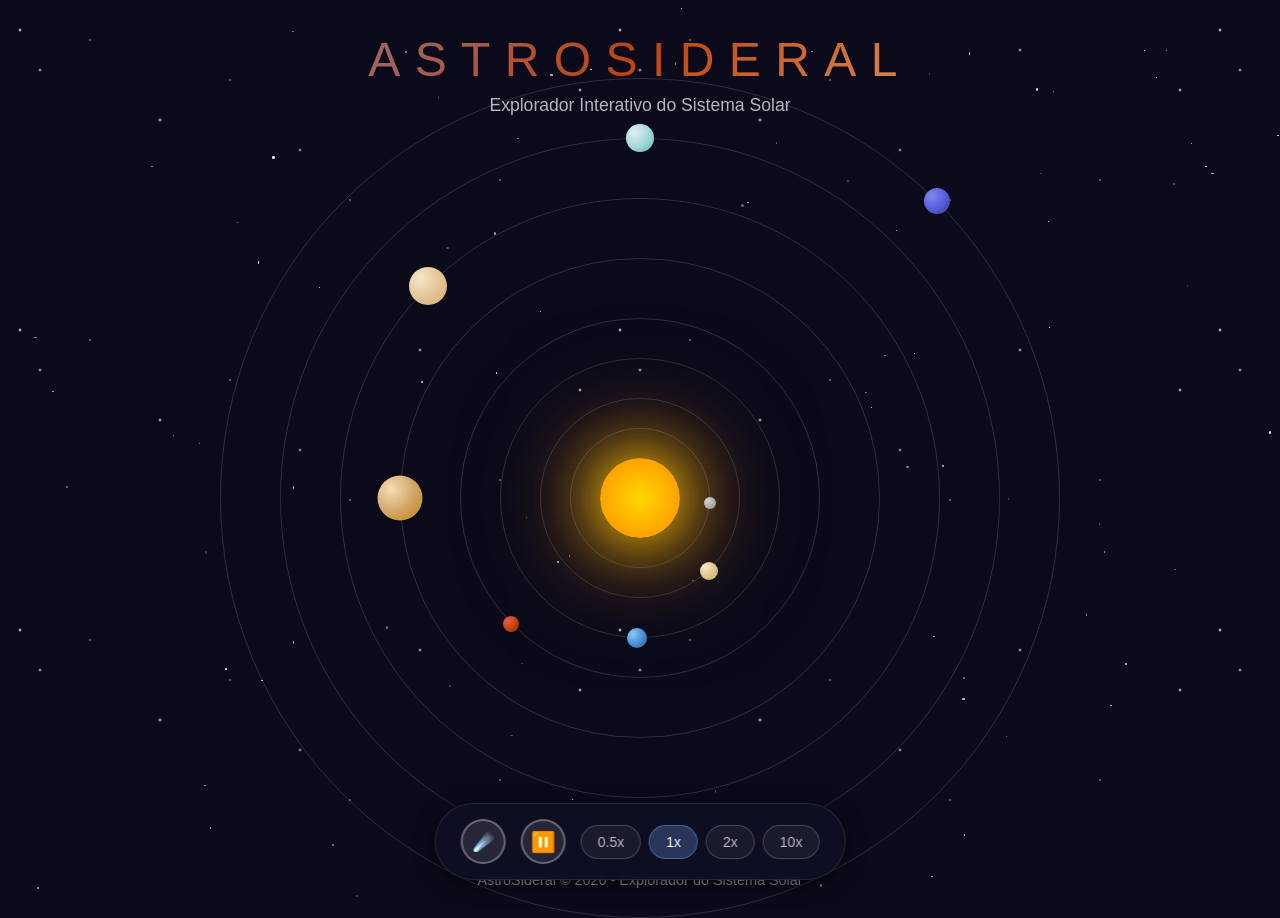
==== index.html @ a25ebfbf "index.html em rota errada, estava em Frontend/ (movido para) AstroSideral/" ====
<!DOCTYPE html>
<html lang="pt-BR">
<head>
    <meta charset="UTF-8">
    <meta name="viewport" content="width=device-width, initial-scale=1.0">
    <title>AstroSideral - Explorador do Sistema Solar</title>
    <link rel="stylesheet" href="frontend/assets/css/style.css">
</head>
<!--index.html-->
<body> 
    <div class="stars"></div>
    <header class="header">
        <h1>AstroSideral</h1>
        <p class="subtitle">Explorador Interativo do Sistema Solar</p>
    </header>
    <main class="main-content">
        <div class="solar-system">
            <div class="sun" data-planet="sun"></div>
            <div class="orbit orbit-mercury"></div>
            <div class="planet planet-mercury" data-planet="mercury"></div>
            <div class="orbit orbit-venus"></div>
            <div class="planet planet-venus" data-planet="venus"></div>
            <div class="orbit orbit-earth"></div>
            <div class="planet planet-earth" data-planet="earth"></div>
            <div class="orbit orbit-mars"></div>
            <div class="planet planet-mars" data-planet="mars"></div>
            <div class="orbit orbit-jupiter"></div>
            <div class="planet planet-jupiter" data-planet="jupiter"></div>
            <div class="orbit orbit-saturn"></div>
            <div class="planet planet-saturn" data-planet="saturn"></div>
            <div class="orbit orbit-uranus"></div>
            <div class="planet planet-uranus" data-planet="uranus"></div>
            <div class="orbit orbit-neptune"></div>
            <div class="planet planet-neptune" data-planet="neptune"></div>
        </div>
        <aside class="info-panel" id="infoPanel">
            <button class="close-btn" id="closePanel">&times;</button>
            <div class="panel-content">
                <h2 class="planet-name" id="planetName">Selecione um planeta</h2>
                <div class="planet-details">
                    <div class="detail-item">
                        <span class="detail-label">Tipo:</span>
                        <span class="detail-value" id="planetType">-</span>
                    </div>
                    <div class="detail-item">
                        <span class="detail-label">Tamanho relativo:</span>
                        <span class="detail-value" id="planetSize">-</span>
                    </div>
                    <div class="detail-item">
                        <span class="detail-label">Distância do Sol:</span>
                        <span class="detail-value" id="planetDistance">-</span>
                    </div>
                </div>
                <p class="planet-info" id="planetInfo">
                    Clique em um planeta para ver suas informações detalhadas.
                </p>
                <div class="planet-visual" id="planetVisual"></div>
            </div>
        </aside>
    </main>
    <footer class="footer">
        <p>AstroSideral © 2026 - Explorador do Sistema Solar</p>
    </footer>
    <script src="frontend/assets/js/app.js"></script>
    <script src="frontend/assets/js/asteroid-control.js"></script>
    <script src="frontend/assets/js/time-control.js"></script>
    <script src="frontend/assets/js/space-events.js"></script>
    <script src="frontend/assets/js/camera-control.js"></script>
</body>
</html>
---- frontend/assets/css/style.css ----
/*style.css*/
* {
    margin: 0;
    padding: 0;
    box-sizing: border-box;
}
:root {
    --bg-color: #0a0a1a;
    --text-color: #ffffff;
    --accent-color: #6b93d6;
    --panel-bg: rgba(15, 15, 35, 0.95);
    --border-color: rgba(255, 255, 255, 0.1);
}
body {
    font-family: 'Segoe UI', Tahoma, Geneva, Verdana, sans-serif;
    background: var(--bg-color);
    color: var(--text-color);
    min-height: 100vh;
    overflow-x: hidden;
}
.stars {
    position: fixed;
    top: 0;
    left: 0;
    width: 100%;
    height: 100%;
    pointer-events: none;
    z-index: 0;
}
.stars::before {
    content: '';
    position: absolute;
    top: 0;
    left: 0;
    width: 100%;
    height: 100%;
    background: 
        radial-gradient(2px 2px at 20px 30px, #fff, transparent),
        radial-gradient(2px 2px at 40px 70px, rgba(255,255,255,0.8), transparent),
        radial-gradient(1px 1px at 90px 40px, #fff, transparent),
        radial-gradient(2px 2px at 160px 120px, rgba(255,255,255,0.9), transparent),
        radial-gradient(1px 1px at 230px 80px, #fff, transparent),
        radial-gradient(2px 2px at 300px 150px, rgba(255,255,255,0.7), transparent),
        radial-gradient(1px 1px at 350px 200px, #fff, transparent),
        radial-gradient(2px 2px at 420px 50px, rgba(255,255,255,0.8), transparent),
        radial-gradient(1px 1px at 500px 180px, #fff, transparent),
        radial-gradient(2px 2px at 580px 90px, rgba(255,255,255,0.9), transparent);
    background-size: 600px 300px;
    animation: twinkle 8s ease-in-out infinite;
}
@keyframes twinkle {
    0%, 100% { opacity: 0.8; }
    50% { opacity: 1; }
}
.header {
    text-align: center;
    padding: 2rem 1rem;
    position: relative;
    z-index: 1;
}
.header h1 {
    font-size: 3rem;
    font-weight: 300;
    letter-spacing: 0.3em;
    text-transform: uppercase;
    background: linear-gradient(135deg, #6b93d6, #c1440e, #f4d59e);
    -webkit-background-clip: text;
    -webkit-text-fill-color: transparent;
    background-clip: text;
    margin-bottom: 0.5rem;
}
.subtitle {
    font-size: 1.1rem;
    color: rgba(255, 255, 255, 0.7);
    font-weight: 300;
}
.main-content {
    display: flex;
    position: relative;
    z-index: 1;
    min-height: calc(100vh - 200px);
}
.solar-system {
    flex: 1;
    display: flex;
    justify-content: center;
    align-items: center;
    min-height: 600px;
    position: relative;
    padding: 2rem;
}
.sun {
    width: 80px;
    height: 80px;
    background: radial-gradient(circle, #ffd700, #ff8c00);
    border-radius: 50%;
    position: absolute;
    box-shadow: 
        0 0 60px #ffd700,
        0 0 100px #ff8c00,
        0 0 140px rgba(255, 140, 0, 0.5);
    animation: sunPulse 3s ease-in-out infinite;
    z-index: 10;
    cursor: pointer;
    transition: transform 0.3s ease, box-shadow 0.3s ease;
}
.sun:hover {
    transform: scale(1.1);
    box-shadow: 
        0 0 80px #ffd700,
        0 0 120px #ff8c00,
        0 0 160px rgba(255, 140, 0, 0.7);
}
@keyframes sunPulse {
    0%, 100% { 
        box-shadow: 
            0 0 60px #ffd700,
            0 0 100px #ff8c00,
            0 0 140px rgba(255, 140, 0, 0.5);
    }
    50% { 
        box-shadow: 
            0 0 80px #ffd700,
            0 0 120px #ff8c00,
            0 0 160px rgba(255, 140, 0, 0.6);
    }
}
.orbit {
    position: absolute;
    border: 1px solid rgba(255, 255, 255, 0.15);
    border-radius: 50%;
    pointer-events: none;
}
.orbit-mercury {
    width: 140px;
    height: 140px;
}
.orbit-venus {
    width: 200px;
    height: 200px;
}
.orbit-earth {
    width: 280px;
    height: 280px;
}
.orbit-mars {
    width: 360px;
    height: 360px;
}
.orbit-jupiter {
    width: 480px;
    height: 480px;
}
.orbit-saturn {
    width: 600px;
    height: 600px;
}
.orbit-uranus {
    width: 720px;
    height: 720px;
}
.orbit-neptune {
    width: 840px;
    height: 840px;
}
.planet {
    position: absolute;
    border-radius: 50%;
    cursor: pointer;
    transition: transform 0.3s ease;
    pointer-events: auto;
    z-index: 20;
}
.planet:hover {
    transform: scale(1.3);
    box-shadow: 0 0 20px currentColor;
}
.planet-mercury {
    width: 12px;
    height: 12px;
    background: radial-gradient(circle at 30% 30%, #d4d4d4, #8a8a8a);
    color: #b5b5b5;
}
.planet-venus {
    width: 18px;
    height: 18px;
    background: radial-gradient(circle at 30% 30%, #f5e6c8, #c9a84a);
    color: #e6c87a;
}
.planet-earth {
    width: 20px;
    height: 20px;
    background: radial-gradient(circle at 30% 30%, #87ceeb, #4a90d9, #2d5a87);
    color: #6b93d6;
}
.planet-mars {
    width: 16px;
    height: 16px;
    background: radial-gradient(circle at 30% 30%, #e85d4a, #c1440e, #8b2500);
    color: #c1440e;
}
.planet-jupiter {
    width: 45px;
    height: 45px;
    background: radial-gradient(circle at 30% 30%, #f5deb3, #d4a76a, #b8860b);
    color: #d8ca9d;
}
.planet-saturn {
    width: 38px;
    height: 38px;
    background: radial-gradient(circle at 30% 30%, #f5e6c8, #d4a76a);
    color: #f4d59e;
}
.planet-uranus {
    width: 28px;
    height: 28px;
    background: radial-gradient(circle at 30% 30%, #e0f0f0, #a8d8d8, #5fb8b8);
    color: #d1e7e7;
}
.planet-neptune {
    width: 26px;
    height: 26px;
    background: radial-gradient(circle at 30% 30%, #7b8be8, #5b5ddf, #3a3a8f);
    color: #5b5ddf;
}
.info-panel {
    position: fixed;
    right: -400px;
    top: 0;
    width: 350px;
    height: 100vh;
    background: var(--panel-bg);
    backdrop-filter: blur(10px);
    border-left: 1px solid var(--border-color);
    padding: 1.5rem;
    transition: right 0.4s cubic-bezier(0.4, 0, 0.2, 1);
    z-index: 100;
    overflow-y: auto;
    max-height: 100vh;
}
.info-panel.active {
    right: 0;
}
.close-btn {
    position: absolute;
    top: 1rem;
    right: 1rem;
    background: none;
    border: none;
    color: var(--text-color);
    font-size: 2rem;
    cursor: pointer;
    width: 40px;
    height: 40px;
    display: flex;
    align-items: center;
    justify-content: center;
    border-radius: 50%;
    transition: background 0.3s ease;
}
.close-btn:hover {
    background: rgba(255, 255, 255, 0.1);
}
.panel-content {
    margin-top: 2rem;
}
.planet-name {
    font-size: 1.8rem;
    font-weight: 300;
    margin-bottom: 1rem;
    color: var(--accent-color);
}
.planet-details {
    margin-bottom: 1rem;
}
.detail-item {
    display: flex;
    justify-content: space-between;
    padding: 0.5rem 0;
    border-bottom: 1px solid var(--border-color);
}
.detail-label {
    color: rgba(255, 255, 255, 0.7);
    font-weight: 500;
    font-size: 0.9rem;
}
.detail-value {
    color: var(--text-color);
    font-weight: 600;
    font-size: 0.9rem;
}
.planet-info {
    line-height: 1.6;
    color: rgba(255, 255, 255, 0.9);
    margin-bottom: 1rem;
    font-size: 0.9rem;
}
.planet-visual {
    width: 100%;
    height: 120px;
    border-radius: 10px;
    display: flex;
    align-items: center;
    justify-content: center;
    background: rgba(255, 255, 255, 0.05);
    border: 1px solid var(--border-color);
}
.planet-visual::before {
    content: '';
    width: 60px;
    height: 60px;
    border-radius: 50%;
    background: var(--accent-color);
    box-shadow: 0 0 40px var(--accent-color);
    animation: planetVisualPulse 2s ease-in-out infinite;
}
@keyframes planetVisualPulse {
    0%, 100% { 
        transform: scale(1);
        opacity: 0.8;
    }
    50% { 
        transform: scale(1.1);
        opacity: 1;
    }
}
.footer {
    text-align: center;
    padding: 1.5rem;
    color: rgba(255, 255, 255, 0.5);
    font-size: 0.9rem;
    position: relative;
    z-index: 1;
}
.planet-dome-overlay {
    position: fixed;
    top: 0;
    left: 0;
    width: 100%;
    height: 100%;
    z-index: 200;
    pointer-events: none;
    opacity: 0;
    transition: opacity 0.3s ease;
}
.planet-dome-overlay.active {
    opacity: 1;
    pointer-events: none;
}
.planet-dome {
    position: absolute;
    bottom: 0;
    left: 50%;
    transform: translateX(-50%);
    width: 80%;
    height: 45%;
    border-radius: 50% 50% 0 0;
    background: radial-gradient(ellipse at center bottom, var(--dome-color) 0%, var(--dome-color) 30%, rgba(0,0,0,0.7) 60%, rgba(0,0,0,0.9) 100%);
    box-shadow: 0 0 60px var(--dome-color), inset 0 0 100px rgba(0,0,0,0.4);
    transition: all 0.3s ease;
}
.planet-dome-info{
    position: fixed;
    inset: 0;
    pointer-events: none;
    z-index: 220;
}
.dome-side.left .planet-dome-info-box:nth-child(1),
.dome-side.right .planet-dome-info-box:nth-child(1){
    position: fixed;
    bottom: 140px;
}

.dome-side.left .planet-dome-info-box:nth-child(2),
.dome-side.right .planet-dome-info-box:nth-child(2){
    position: fixed;
    bottom: 15px;
}

.dome-side.left .planet-dome-info-box{
    left: 15px;
}

.dome-side.right .planet-dome-info-box{
    right: 15px;
    text-align: right;
}
.planet-dome-info-box{
    background:rgba(0,0,0,.7);
    backdrop-filter:blur(10px);
    border:1px solid rgba(255,255,255,.15);
    border-radius:14px;
    padding:12px;
    width:170px;
    box-shadow:0 10px 30px rgba(0,0,0,.4);
    transition:transform .25s ease;
}
.planet-dome-info-box:hover{
    transform:translateY(-3px);
}
.planet-dome-info-box h3{
    font-size:.75rem;
    text-transform:uppercase;
    letter-spacing:2px;
    color:rgba(255,255,255,.5);
    margin-bottom:8px;
}
.planet-dome-info-box p{
    color:white;
    font-weight:600;
}
.planet-highlight-name{
    font-size:1.5rem;
    font-weight:700;
}
.planet-dome-close {
    position: absolute;
    top: 5px;
    right: 20px;
    background: rgba(255, 255, 255, 0.1);
    border: 1px solid rgba(255, 255, 255, 0.3);
    color: white;
    width: 50px;
    height: 50px;
    border-radius: 50%;
    font-size: 1.5rem;
    cursor: pointer;
    display: flex;
    align-items: center;
    justify-content: center;
    transition: all 0.3s ease;
}
.planet-dome-close:hover {
    background: rgba(255, 255, 255, 0.2);
    transform: scale(1.1);
}
.planet-dome-close,
.planet-dome-info,
.planet-dome-info-box {
    pointer-events: auto;
}
/* Modifique apenas estes dois blocos no seu style.css */

.planet-arrow {
    position: absolute;
    left: 50%; /* Garante que comece exatamente no centro horizontal do planeta */
    top: -35px; /* Define uma distância fixa para cima, independente do tamanho do planeta */
    width: 20px;
    height: 6px;
    background: #ff4444;
    border-radius: 999px;
    /* Adicionamos o translate(-50%) para centralizar o próprio corpo da seta com o eixo do planeta */
    transform: translateX(-50%) rotate(270deg); 
    filter: drop-shadow(0 0 10px rgba(255,68,68,.8));
    z-index: 25;
    opacity: 0;
    transition: opacity .3s ease;
    pointer-events: none;
}

.planet-arrow::after {
    content: "";
    position: absolute;
    left: -14px;
    top: 50%;
    transform: translateY(-50%);
    width: 0;
    height: 0;
    border-top: 10px solid transparent;
    border-bottom: 10px solid transparent;
    border-right: 16px solid #ff4444;
}
.planet-arrow.active {
    opacity: 1;
    animation: arrowBounce 1s ease-in-out infinite;
}
.fixed-info {
    position: fixed;
    inset: 0;
    pointer-events: none;
    z-index: 220;
}

.fixed-info .planet-dome-info-box,
.fixed-info .planet-dome-close {
    pointer-events: auto;
}
.solar-system.planet-selected {
    opacity: 0.7;
}
.solar-system.planet-selected .planet,
.solar-system.planet-selected .sun {
    opacity: 0.75;
    box-shadow: none;
}
.solar-system.planet-selected .planet.selected-planet {
    opacity: 1;
    box-shadow: none;
}
@media (max-width: 1024px) {
    .info-panel {
        width: 320px;
        right: -320px;
    }
}
@media (max-width: 768px) {
    .header h1 {
        font-size: 2rem;
    }
    .solar-system {
        min-height: 400px;
    }
    .info-panel {
        width: 100%;
        right: -100%;
    }
    .planet-name {
        font-size: 2rem;
    }
}
@media (max-width: 480px) {
    .header h1 {
        font-size: 1.5rem;
        letter-spacing: 0.2em;
    }
    .subtitle {
        font-size: 0.9rem;
    }
    .solar-system {
        min-height: 350px;
    }
}
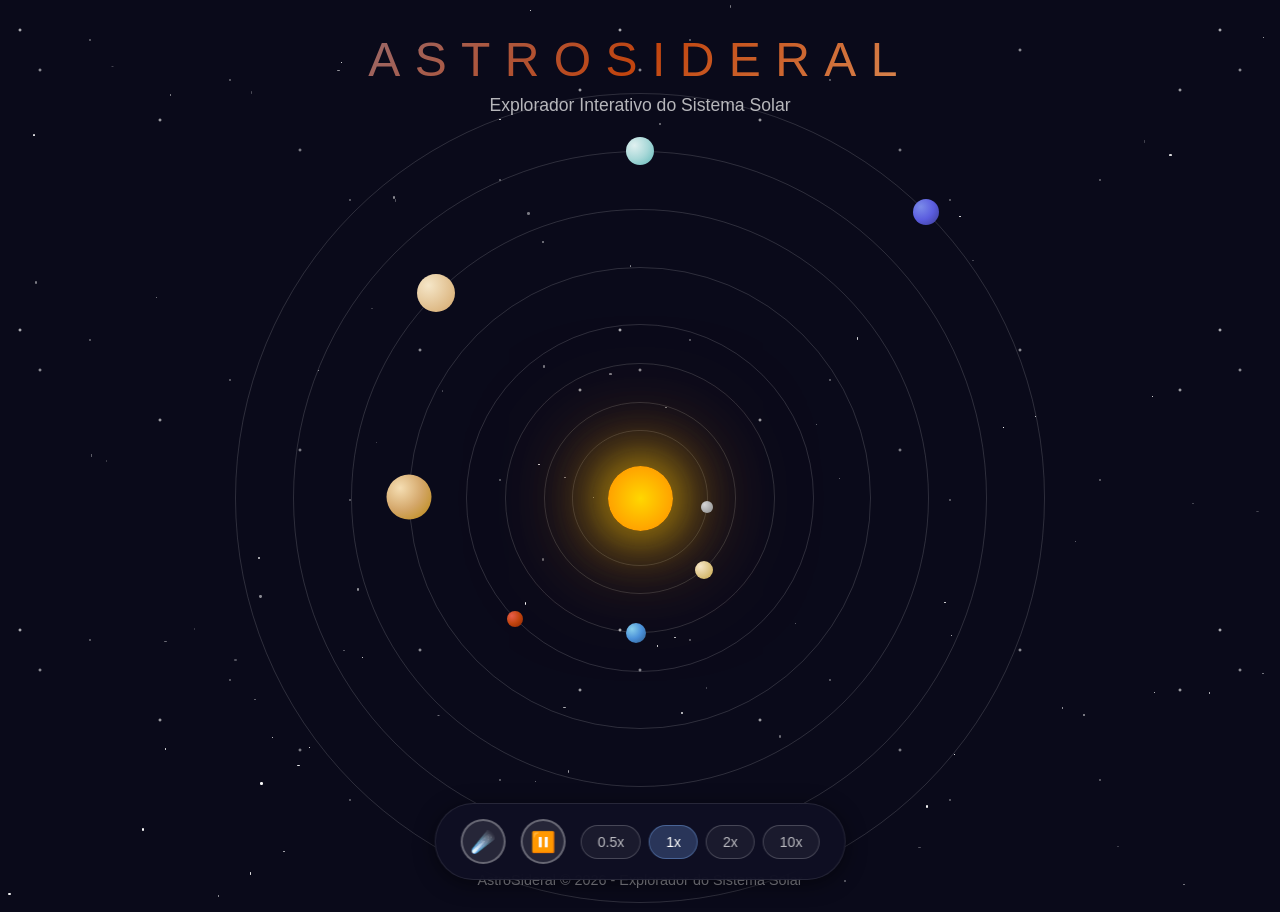
==== commit 08b732b2: "responsividade" ====
--- a/index.html
+++ b/index.html
@@ -5,6 +5,7 @@
     <meta name="viewport" content="width=device-width, initial-scale=1.0">
     <title>AstroSideral - Explorador do Sistema Solar</title>
     <link rel="stylesheet" href="frontend/assets/css/style.css">
+    <link rel="stylesheet" href="frontend/assets/css/responsive.css">
 </head>
 <!--index.html-->
 <body> 
--- a/frontend/assets/css/style.css
+++ b/frontend/assets/css/style.css
@@ -90,8 +90,8 @@
     padding: 2rem;
 }
 .sun {
-    width: 80px;
-    height: 80px;
+    width: 65px;
+    height: 65px;
     background: radial-gradient(circle, #ffd700, #ff8c00);
     border-radius: 50%;
     position: absolute;
@@ -103,13 +103,6 @@
     z-index: 10;
     cursor: pointer;
     transition: transform 0.3s ease, box-shadow 0.3s ease;
-}
-.sun:hover {
-    transform: scale(1.1);
-    box-shadow: 
-        0 0 80px #ffd700,
-        0 0 120px #ff8c00,
-        0 0 160px rgba(255, 140, 0, 0.7);
 }
 @keyframes sunPulse {
     0%, 100% { 
@@ -497,36 +490,3 @@
     opacity: 1;
     box-shadow: none;
 }
-@media (max-width: 1024px) {
-    .info-panel {
-        width: 320px;
-        right: -320px;
-    }
-}
-@media (max-width: 768px) {
-    .header h1 {
-        font-size: 2rem;
-    }
-    .solar-system {
-        min-height: 400px;
-    }
-    .info-panel {
-        width: 100%;
-        right: -100%;
-    }
-    .planet-name {
-        font-size: 2rem;
-    }
-}
-@media (max-width: 480px) {
-    .header h1 {
-        font-size: 1.5rem;
-        letter-spacing: 0.2em;
-    }
-    .subtitle {
-        font-size: 0.9rem;
-    }
-    .solar-system {
-        min-height: 350px;
-    }
-}
--- a/frontend/assets/css/responsive.css
+++ b/frontend/assets/css/responsive.css
@@ -0,0 +1,50 @@
+/*responsive.css*/
+
+@media (max-width: 1024px) {
+    .info-panel {
+        width: 320px;
+        right: -320px;
+    }
+}
+
+@media (max-width: 768px) {
+    .header h1 {
+        font-size: 2rem;
+    }
+    .info-panel {
+        width: 100%;
+        right: -100%;
+        top: auto;
+        bottom: 0;
+        height: 60vh;
+        border-left: none;
+        border-top: 1px solid var(--border-color);
+        border-radius: 20px 20px 0 0;
+        transform: translateY(100%);
+        transition: transform 0.4s cubic-bezier(0.4, 0, 0.2, 1);
+    }
+    .info-panel.active {
+        right: 0;
+        transform: translateY(0);
+    }
+    .planet-name {
+        font-size: 2rem;
+    }
+    #time-control {
+        bottom: 20px;
+        padding-bottom: env(safe-area-inset-bottom, 20px);
+    }
+}
+
+@media (max-width: 480px) {
+    .header h1 {
+        font-size: 1.5rem;
+        letter-spacing: 0.2em;
+    }
+    .subtitle {
+        font-size: 0.9rem;
+    }
+    .info-panel {
+        height: 70vh;
+    }
+}
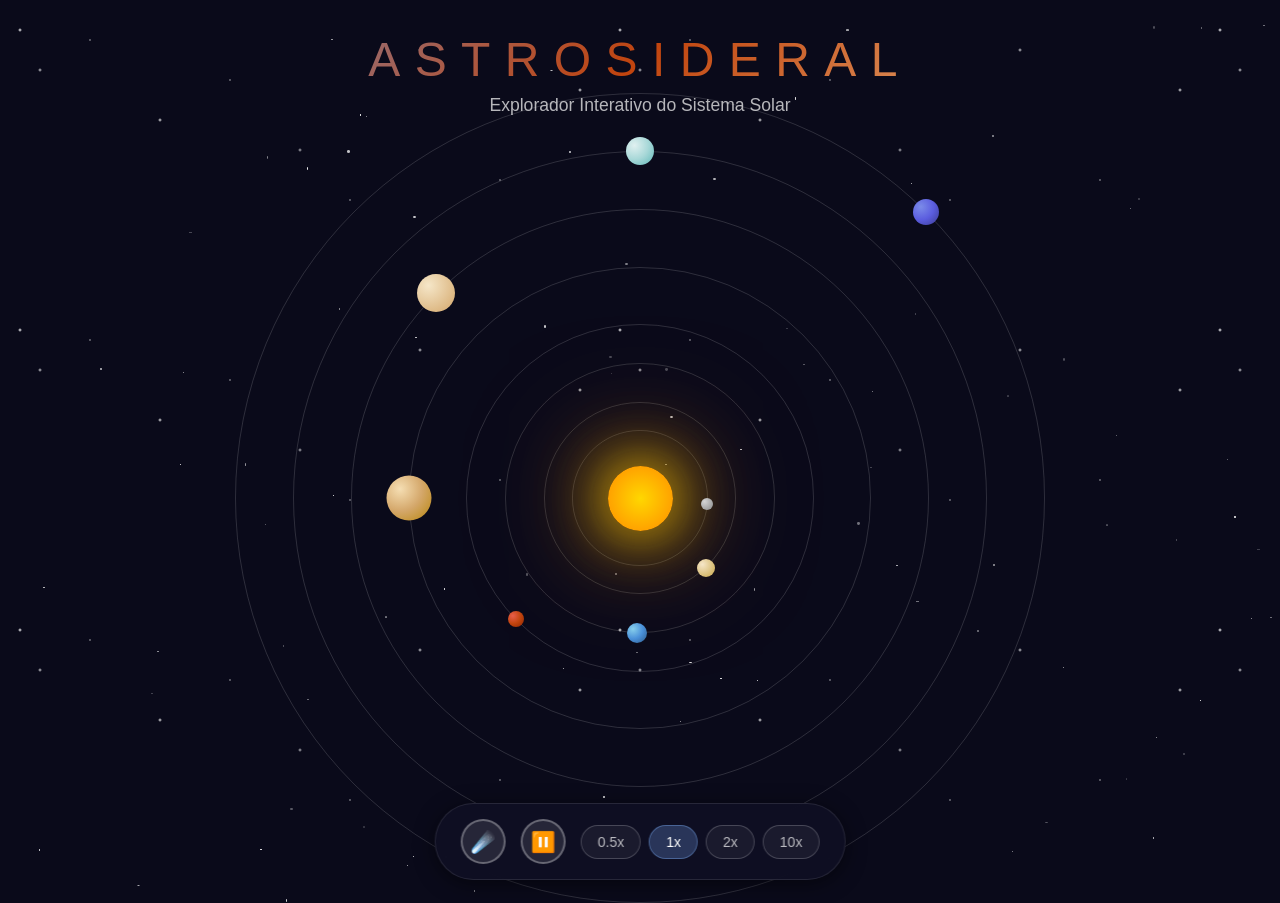
==== commit bea6ab44: "responsive v3" ====
--- a/index.html
+++ b/index.html
@@ -59,9 +59,6 @@
             </div>
         </aside>
     </main>
-    <footer class="footer">
-        <p>AstroSideral © 2026 - Explorador do Sistema Solar</p>
-    </footer>
     <script src="frontend/assets/js/app.js"></script>
     <script src="frontend/assets/js/asteroid-control.js"></script>
     <script src="frontend/assets/js/time-control.js"></script>
--- a/frontend/assets/css/style.css
+++ b/frontend/assets/css/style.css
@@ -10,6 +10,9 @@
     --accent-color: #6b93d6;
     --panel-bg: rgba(15, 15, 35, 0.95);
     --border-color: rgba(255, 255, 255, 0.1);
+}
+button {
+    max-width: 100%;
 }
 body {
     font-family: 'Segoe UI', Tahoma, Geneva, Verdana, sans-serif;
@@ -317,14 +320,6 @@
         opacity: 1;
     }
 }
-.footer {
-    text-align: center;
-    padding: 1.5rem;
-    color: rgba(255, 255, 255, 0.5);
-    font-size: 0.9rem;
-    position: relative;
-    z-index: 1;
-}
 .planet-dome-overlay {
     position: fixed;
     top: 0;
--- a/frontend/assets/css/responsive.css
+++ b/frontend/assets/css/responsive.css
@@ -1,50 +1,179 @@
-/*responsive.css*/
+html {
+    font-size: clamp(14px, 1.8vw, 16px);
+}/*responsive.css*/
 
 @media (max-width: 1024px) {
-    .info-panel {
-        width: 320px;
-        right: -320px;
-    }
+  .info-panel {
+    width: 320px;
+    right: -320px;
+  }
 }
 
 @media (max-width: 768px) {
-    .header h1 {
-        font-size: 2rem;
-    }
-    .info-panel {
-        width: 100%;
-        right: -100%;
-        top: auto;
-        bottom: 0;
-        height: 60vh;
-        border-left: none;
-        border-top: 1px solid var(--border-color);
-        border-radius: 20px 20px 0 0;
-        transform: translateY(100%);
-        transition: transform 0.4s cubic-bezier(0.4, 0, 0.2, 1);
-    }
-    .info-panel.active {
-        right: 0;
-        transform: translateY(0);
-    }
-    .planet-name {
-        font-size: 2rem;
-    }
-    #time-control {
-        bottom: 20px;
-        padding-bottom: env(safe-area-inset-bottom, 20px);
-    }
+  .header h1 {
+    font-size: 2rem;
+  }
+  .info-panel {
+    width: 100%;
+    right: -100%;
+    top: auto;
+    bottom: 0;
+    font-size: 0.9rem;
+    height: 45vh; /* REDUÇÃO PRINCIPAL */
+    max-height: 420px;
+
+    border-left: none;
+    border-top: 1px solid var(--border-color);
+    border-radius: 18px 18px 0 0;
+
+    transform: translateY(100%);
+    transition: transform 0.35s ease;
+  }
+  .info-panel.active {
+    right: 0;
+    transform: translateY(0);
+  }
+  .planet-name {
+    font-size: 1.3rem;
+  }
+
+  .planet-info {
+    font-size: 0.8rem;
+    line-height: 1.4;
+  }
+  .panel-content {
+    padding-bottom: 60px;
+  }
+  .detail-label,
+  .detail-value {
+    font-size: 0.75rem;
+  }
+#time-control {
+  bottom: 12px;
+  padding: 6px 10px;
+  gap: 6px;
+  border-radius: 18px;
+  transform: scale(0.9);
+}
+}
+@media (max-width: 480px) {
+  .header h1 {
+    font-size: 1.4rem;
+    letter-spacing: 0.15em;
+  }
+  .subtitle {
+    font-size: 0.8rem;
+  }
+  .info-panel {
+    height: 65vh;
+  }
+  .solar-system {
+    min-height: 380px;
+    padding: 0.2rem;
+  }
+
+  .sun {
+    width: 30px;
+    height: 30px;
+  }
+
+  /* REESPAÇAMENTO CRÍTICO DAS ÓRBITAS (Previnem a colisão visual) */
+  .orbit-mercury {
+    width: 55px;
+    height: 55px;
+  }
+  .orbit-venus {
+    width: 85px;
+    height: 85px;
+  }
+  .orbit-earth {
+    width: 120px;
+    height: 120px;
+  }
+  .orbit-mars {
+    width: 155px;
+    height: 155px;
+  }
+  .orbit-jupiter {
+    width: 200px;
+    height: 200px;
+  }
+  .orbit-saturn {
+    width: 250px;
+    height: 250px;
+  }
+  .orbit-uranus {
+    width: 300px;
+    height: 300px;
+  }
+  .orbit-neptune {
+    width: 350px;
+    height: 350px;
+  }
+
+  /* REDUÇÃO DOS COLOÇOS (Evita que o tamanho do planeta invada a órbita vizinha) */
+  .planet-mercury {
+    width: 8px;
+    height: 8px;
+  }
+  .planet-venus {
+    width: 11px;
+    height: 11px;
+  }
+  .planet-earth {
+    width: 12px;
+    height: 12px;
+  }
+  .planet-mars {
+    width: 10px;
+    height: 10px;
+  }
+  .planet-jupiter {
+    width: 18px;
+    height: 18px;
+  } /* Reduzido de 28px */
+  .planet-saturn {
+    width: 16px;
+    height: 16px;
+  } /* Reduzido de 24px */
+  .planet-uranus {
+    width: 13px;
+    height: 13px;
+  }
+  .planet-neptune {
+    width: 12px;
+    height: 12px;
+  }
+#time-control {
+  bottom: 8px;
+  padding: 5px 8px;
+  gap: 5px;
+  border-radius: 16px;
+  transform: scale(0.8);
 }
 
-@media (max-width: 480px) {
-    .header h1 {
-        font-size: 1.5rem;
-        letter-spacing: 0.2em;
-    }
-    .subtitle {
-        font-size: 0.9rem;
-    }
-    .info-panel {
-        height: 70vh;
-    }
+#time-control button {
+  font-size: 0.7rem !important;
+  padding: 5px 8px !important;
 }
+
+#play-pause-btn,
+#asteroid-toggle-btn {
+  width: 32px !important;
+  height: 32px !important;
+  font-size: 14px !important;
+}
+
+  #play-pause-btn,
+  #asteroid-toggle-btn {
+    width: 36px !important;
+    height: 36px !important;
+    font-size: 16px !important;
+  }
+
+  .sun {
+    box-shadow:
+      0 0 15px #ffd700,
+      0 0 30px #ff8c00;
+  }
+}
